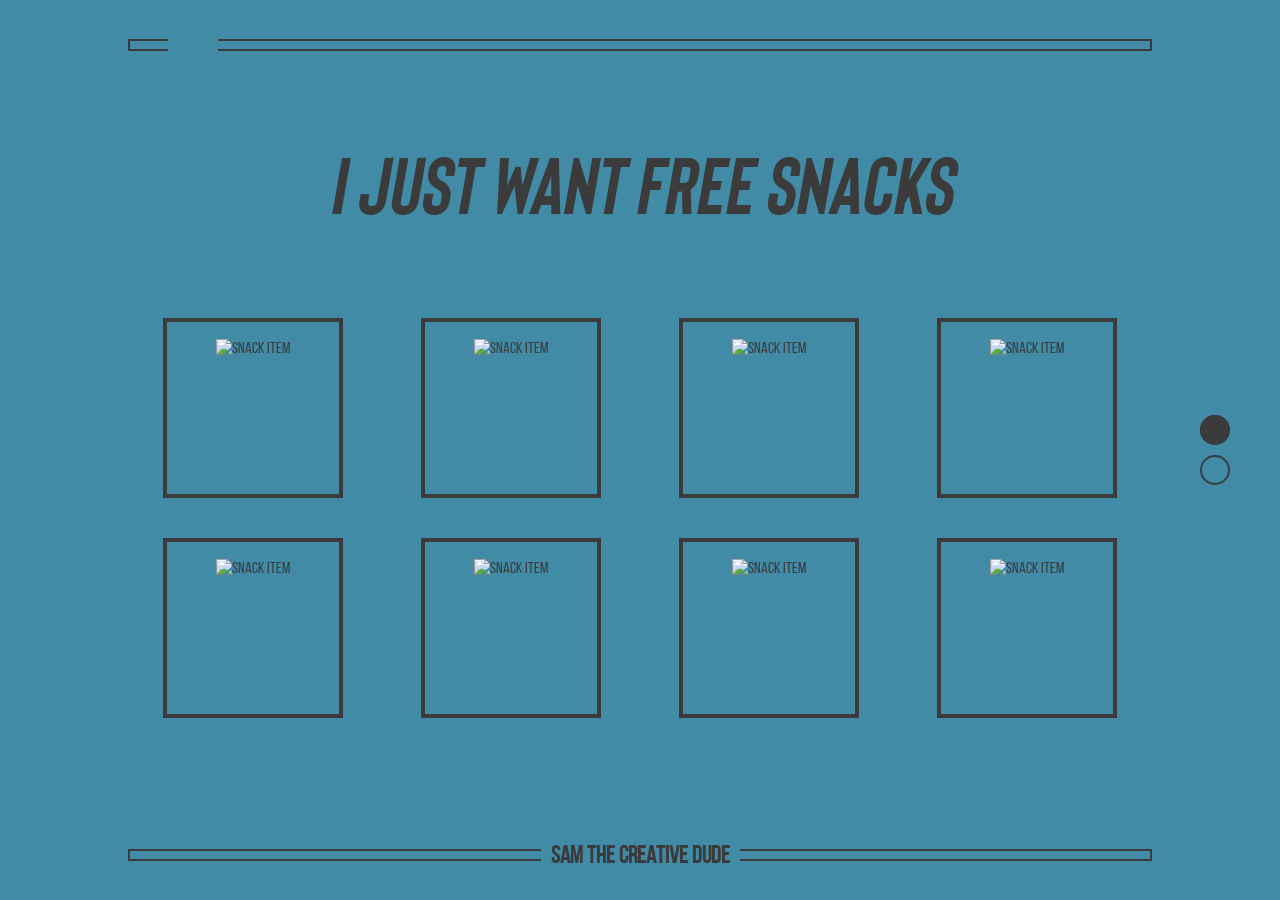
==== index.html @ 62870bf2 "fix: anchor security and jquery bump" ====
<!doctype html>
<html lang="en">

<head>
	<!-- Required meta tags -->
    <meta charset="utf-8">
    <meta name="viewport" content="width=device-width, initial-scale=1, shrink-to-fit=no">
	<title>Sam, Creative Mofo</title>	
	<meta name="description" content="Sam's corner of the world wide web.">
	<link rel="preconnect" href="https://fonts.gstatic.com">
	<link rel="stylesheet" href="css/style.css?v4">
	<link rel="apple-touch-icon" sizes="57x57" href="apple-icon-57x57.png">
	<link rel="apple-touch-icon" sizes="60x60" href="apple-icon-60x60.png">
	<link rel="apple-touch-icon" sizes="72x72" href="apple-icon-72x72.png">
	<link rel="apple-touch-icon" sizes="76x76" href="apple-icon-76x76.png">
	<link rel="apple-touch-icon" sizes="114x114" href="apple-icon-114x114.png">
	<link rel="apple-touch-icon" sizes="120x120" href="apple-icon-120x120.png">
	<link rel="apple-touch-icon" sizes="144x144" href="apple-icon-144x144.png">
	<link rel="apple-touch-icon" sizes="152x152" href="apple-icon-152x152.png">
	<link rel="apple-touch-icon" sizes="180x180" href="apple-icon-180x180.png">
	<link rel="icon" type="image/png" sizes="32x32" href="favicon-32x32.png">
	<link rel="icon" type="image/png" sizes="96x96" href="favicon-96x96.png">
	<link rel="icon" type="image/png" sizes="194x194" href="favicon-194x194.png">
	<link rel="icon" type="image/png" sizes="16x16" href="favicon-16x16.png">
	
	<!-- load fonts and jquery -->
	<link defer async href="https://fonts.googleapis.com/css?family=Roboto+Condensed:700,700i&display=swap" rel="stylesheet">
	<link defer async href="https://fonts.googleapis.com/css?family=Open+Sans&display=swap" rel="stylesheet">
	<script defer async src="https://code.jquery.com/jquery-3.6.0.min.js"></script>
</head>

<body id="body">
    
<div id="control-height"></div>
<div class="main">
<div class="bar header">
	<div class="box-line open-right"></div>
	<img class="logo" src="data:image/svg+xml;charset=utf-8,%3Csvg xmlns%3D'http%3A%2F%2Fwww.w3.org%2F2000%2Fsvg' viewBox%3D'0 0 200 150'%2F%3E" alt="Logo">
	<div class="box-line open-left"></div>
</div>

<div id="fix-mobile" class="page-container">
<div class="wrap">
	<div class="page" id="pageOne">
		<div class="page-grid">
			<div class ="snack-wrapper">
			
				<div class="message">
					<h1>I just want free snacks</h1>
				</div>

				<div class="wrapper">

					<div class="snack-grid">
						<div class="snack">
							<img class="topteeth" src="svg/topteeth.svg" style="visibility: hidden;" alt="top teeth">
							<div class="snack-item-container"><img class="snack-item" src="" alt="snack item"></div>
							<img class="bottomteeth" src="svg/bottomteeth.svg" style="visibility: hidden;" alt="bottom teeth">
						</div>
						<div class="snack">
							<img class="topteeth" src="svg/topteeth.svg" style="visibility: hidden;" alt="top teeth">
							<div class="snack-item-container"><img class="snack-item" src="" alt="snack item"></div>
							<img class="bottomteeth" src="svg/bottomteeth.svg" style="visibility: hidden;" alt="bottom teeth">
						</div>
						<div class="snack">
							<img class="topteeth" src="svg/topteeth.svg" style="visibility: hidden;" alt="top teeth">
							<div class="snack-item-container"><img class="snack-item" src="" alt="snack item"></div>
							<img class="bottomteeth" src="svg/bottomteeth.svg" style="visibility: hidden;" alt="bottom teeth">
						</div>
						<div class="snack landscape-hide">
							<img class="topteeth" src="svg/topteeth.svg" style="visibility: hidden;" alt="top teeth">
							<div class="snack-item-container"><img class="snack-item" src="" alt="snack item"></div>
							<img class="bottomteeth" src="svg/bottomteeth.svg" style="visibility: hidden;" alt="bottom teeth">
						</div>	
						<div class="snack hide-md">
							<img class="topteeth" src="svg/topteeth.svg" style="visibility: hidden;" alt="top teeth">
							<div class="snack-item-container"><img class="snack-item" src="" alt="snack item"></div>
							<img class="bottomteeth" src="svg/bottomteeth.svg" style="visibility: hidden;" alt="bottom teeth">
						</div>
						<div class="snack hide-md">
							<img class="topteeth" src="svg/topteeth.svg" style="visibility: hidden;" alt="top teeth">
							<div class="snack-item-container"><img class="snack-item" src="" alt="snack item"></div>
							<img class="bottomteeth" src="svg/bottomteeth.svg" style="visibility: hidden;" alt="bottom teeth">
						</div>
						<div class="truncate snack hide-md">
							<img class="topteeth" src="svg/topteeth.svg" style="visibility: hidden;" alt="top teeth">
							<div class="snack-item-container"><img class="snack-item" src="" alt="snack item"></div>
							<img class="bottomteeth" src="svg/bottomteeth.svg" style="visibility: hidden;" alt="bottom teeth">
						</div>
						<div class="truncate snack hide-md">
							<img class="topteeth" src="svg/topteeth.svg" style="visibility: hidden;" alt="top teeth">
							<div class="snack-item-container"><img class="snack-item" src="" alt="snack item"></div>
							<img class="bottomteeth" src="svg/bottomteeth.svg" style="visibility: hidden;" alt="bottom teeth">
						</div>
					</div>
					<div class="message-ty">
						<h2 class="title-sticker">I think you've <br> had enough</h2>
						<h3 class="subtitle">Please Sam, can I have <br> <a onclick="setSnacks('block')"><strong>some more?</strong></a></h3>
					</div>
				</div>
			</div>
			
			
		</div>
	</div>

	<div class="page" id="pageTwo">
		<div class="page-two-grid">
			<div class="social-wrapper">
				<div class="social-grid">
					<a href="https://www.behance.net/samuelsholkoff" target="_blank noopener">
						<section class="socialCard">
							<img class="small" src="svg/behance.svg" alt="Behance">
							<h1>Behance</h1>
							<div class="big"><img src="svg/banana.svg" alt="banana"></div>
							<p>A collection of case-study design projects.</p>
						</section>
					</a>
					<a href="https://www.xupapp.com" target="_blank noopener">
						<section class="socialCard">
							<img class="small" src="svg/lightbulb.svg" alt="side hustle">
							<h1>Side Hustle</h1>
							<div class="big"><img src="svg/clip.svg" alt="clip"></div>
							<p>I’m always working on something new and sexy.</p>
						</section>
					</a>
					<a href="https://www.linkedin.com/in/samuelsholkoff/" target="_blank noopener">
						<section class="socialCard">
							<img class="small" src="svg/linkedin.svg" alt="LinkedIn">
							<h1>LinkedIn</h1>
							<div class="big"><img src="svg/pyramid.svg" alt="pyramid"></div>
							<p>Professional life ready for your stalking pleasure.</p>
						</section>
					</a>
				</div>
			</div>
		</div>
	</div>
</div>
</div>

<div class="bar footer">
		<div class="box-line open-right"></div>
		<div><h2>Sam the creative dude</h2></div>
		<div class="box-line open-left"></div>
</div>
</div>
<!-- clipPath doesn't work in safari

<svg viewBox="0 0 100 100">
  <clipPath id="dotClip">
      <circle cx="25" cy="25" r="15"/>
      <circle cx="25" cy="65" r="15"/>
    </clipPath>
</svg>

end clipPath -->

<div class="dots">
	<a href="#pageOne" class="first-screen"><div class="dot"></div></a>
	<div class="dot moveDot" id="filled-dot"></div>
	<a href="#pageTwo" class="second-screen"><div class="dot"></div></a>
</div>


</body>
<script defer src="js/random-img.js"></script>
<script defer>
    
	let body = document.getElementById('body');
	if ("ontouchstart" in document.documentElement) {
		body.classList.add('touch-device');

	} else {
		body.classList.add('hover-device');
	}
	if (jQuery('body').hasClass("touch-device")) {
//Loading height on touch-device

function calcFullHeight() {
	
		let elementHeight = $("#control-height").innerHeight();
		let actualHeight = $(window).innerHeight();
		let resHeight = Math.abs(actualHeight - elementHeight);
		jQuery('#fix-mobile').css("height", `calc(99.99% - ${resHeight}px`);
		jQuery('.main').css("height", `${actualHeight + resHeight}px`);
		//$("#control-height").text(elementHeight + "--" + resHeight + "ac" + actualHeight);
	
}

(function($) {
	
	calcFullHeight();

	jQuery(window).on('load resize orientationchange', function() {
		// 300ms timeout for getting the correct height after orientation change
		
		setTimeout(function() {
			calcFullHeight();
		}, 500);
		
	});

})(jQuery);

} else {
jQuery('.main').css("height", "100vh");
jQuery('#fix-mobile').height('');


}
</script>
<script defer src="js/scrolling.js"></script>
<style>
	.my-new-list{
		position: absolute;
		top: 0;
	}
</style>


</html>
---- css/style.css ----
@import url(../fonts/stylesheet.css);
@import url(../fonts/bison/stylesheet.css);
* {
  box-sizing: border-box;
}
body {
  background: #be3f3e;
  /* font-family: 'Roboto Condensed', sans-serif; */
  font-family: "bebas_neueregular";
  /* font-weight: 700; */
  text-transform: uppercase;
  color: #3b3b3c;
  height: 100vh;
  margin: 0;
  overflow: hidden;
}
.main {
  height: 100vh;
  display: grid;
  grid-template-rows: 10% 1fr 10%;
  align-items: center;
}
h1 {
  font-size: 80px;
  text-align: center;
  margin: 0px;
  font-family: "bisonbold_itallic";
}

h2 {
  font-size: 24px;
  text-align: center;
  margin: 0px;
}

a {
  text-decoration: none;
}
.block-hide {
  display: none;
}
.block-show {
  display: block;
}

.page-container {
  overflow-y: scroll;
  height: 100%;
  /* margin-top:10vh;
	margin-bottom: 10vh; */
  /* scroll-snap-type: mandatory; */
  /* -webkit-scroll-snap-points-y: repeat(300px);
	-webkit-scroll-snap-points-y: repeat(300px); */
  scroll-snap-type: y mandatory;
  -webkit-scroll-snap-type: y mandatory;
  -webkit-overflow-scrolling: touch;
}
.ty-page {
  overflow: hidden;
  display: grid;
  grid-template-rows: auto 1fr;
  align-items: center;
}

.page {
  margin: 0;
  display: flex;
  flex-direction: column;
  justify-content: center;
  scroll-snap-align: start;
  height: 100%;
  position: relative;
}

#pageOne {
  margin: 0;
}

.page-grid {
  height: 100%;
  display: grid;
  grid-template-columns: 10% auto 10%;
  align-items: center;
}

.page-two-grid {
  display: grid;
  grid-template-columns: 10% auto 10%;
  align-items: center;
}

/* SNACKS */

.snack-wrapper {
  grid-column: 2/3;
  display: grid;
  /*grid-template-rows: 5% auto 5% auto;*/
  height: 100%;
}

.message {
  /*grid-row:2/3;*/
  justify-content: center;
  align-self: center;
  margin: 0 0 4%;
}

.ty-page .message {
  grid-row: inherit;
}

.snack-grid {
  /*grid-row:4/5;*/
  display: grid;
  grid-template-columns: repeat(4, 180px);
  grid-template-rows: repeat(2, 180px);
  /*grid-gap:20px;*/
  grid-column-gap: 78px;
  grid-row-gap: 40px;
  justify-content: center;
}
.snack {
  border: 4px solid #3b3b3c;
  clip-path: inset(0px 0px 0px 0px);
  -webkit-clip-path: inset(0px 0px 0px 0px);
  position: relative;
  opacity: 0;
}
.snack.v-visibility {
  transition: transform 0.2s ease;
  -webkit-transition: transform 0.2s ease;
  transform: translateY(0);
  -webkit-transform: translateY(0);
  opacity: 1 !important;
}
/* .snack.v-visibility:hover{
	transform: translateY(-10px);
    -webkit-transform: translateY(-10px);
} */

.snack.v-visibility.active:hover {
  transform: translateY(0);
  -webkit-transform: translateY(0);
}

.snack-item-container {
  display: flex;
  align-items: center;
  justify-content: center;
  height: 100%;
}
.snack-item-container:hover:not(.no-pointer) {
  cursor: pointer;
}
.snack-item-container:hover .snack-item {
  transform: scale(1.2);
}

.snack-item {
  height: 80%;
  transition: all 0.2s ease-in-out;
}

.result-item {
  height: 80%;
}

.snack-item:hover {
  cursor: pointer;
  transform: scale(1.2);
}

.topteeth,
.bottomteeth {
  width: 172px;
  position: absolute;
  display: flex;
  visibility: hidden;
  transition: all 0.5s ease-in-out;
  z-index: 2;
}
.topteeth {
  z-index: 3 !important;
}

@keyframes topTeethAnimation {
}

@keyframes bottomTeethAnimation {
  0% {
    transform: translateY(0px);
  }
  50% {
    transform: translateY(-160px);
  }
  100% {
    transform: translateY(0px);
  }
}

/* SOCIAL CARDS */

.social-wrapper {
  grid-column: 2/3;
}
.social-grid {
  display: grid;
  grid-template-columns: repeat(3, 1fr);
  grid-column-gap: 60px;
}
.socialCard {
  border-radius: 8px;
  background-color: rgba(255, 255, 255, 0.4);
  padding: 20px;
  transition: all 500ms;
  opacity: 0;
  position: relative;
  height: 100%;
  display: flex;
  flex-direction: column;
  align-items: flex-start;
}
.socialCard:hover {
  background-color: rgba(255, 255, 255, 0.6);
}
.socialCard p {
  margin-top: auto;
}

/*social card text*/
.socialCard h1 {
  font-family: "bisonbold";
  font-size: 34px;
  text-align: left;
  margin: 0;
  color: #3b3b3c;
}
.socialCard p {
  font-family: "Open Sans", sans-serif;
  font-weight: 400;
  text-align: left;
  text-transform: none;
  margin: 0;
  color: #3b3b3c;
  font-size: 20px;
}

.small {
  height: 30px;
  margin-bottom: 10px;
}
.big {
  margin: auto;
  text-align: center;
}
.big img {
  margin-top: 20px;
  margin-bottom: 20px;
}
/* HEADER FOOTER */

.bar {
  /* position: fixed; */
  overflow: hidden;
  width: 80%;
  margin-left: 10%;
  height: 40px;
  display: grid;
  align-items: center;
  grid-gap: 10px;
}
.bar.footer {
  height: 28px;
}

.header {
  grid-template-columns: 40px auto 1fr;
}

.logo {
  height: 30px;
  width: 30px;
}

.footer {
  grid-template-columns: 1fr auto 1fr;
}

.box-line {
  /*border: 2px solid #3B3B3C;*/
  height: 12px;
  position: relative;
}
.box-line:before,
.box-line:after {
  content: "";
  position: absolute;
  height: 50%;
  width: calc(100% - 2px);
  left: 0;
  animation: 1s ease-out 0s 1 borderAnimation;
}
.box-line:before {
  border-top: 2px solid #3b3b3c;
  top: 0;
}
.box-line:after {
  border-bottom: 2px solid #3b3b3c;
  bottom: 0;
}
.open-left:before,
.open-left:after {
  border-right: 2px solid #3b3b3c;
  border-left: none;
}
.open-right:before,
.open-right:after {
  border-left: 2px solid #3b3b3c;
  border-right: none;
  left: auto;
  right: 0;
}

@keyframes borderAnimation {
  0% {
    height: 0;
    width: 0;
  }
  85% {
    height: 0;
  }
  100% {
    height: 50%;
    width: calc(100% - 2px);
  }
}

/* PAGINATION DOTS */

.dots {
  position: fixed;
  top: 50%;
  transform: translateY(-50%);
  right: 40px;
  /* --- clipPath not working in safari ---
  	clip-path: url(#dotClip);
  	-webkit-clip-path: url(#dotClip);  */
}

.dot {
  border-radius: 50%;
  border: 2px solid #3b3b3c;
  width: 30px;
  height: 30px;
  margin: 10px;
}

#filled-dot {
  background: #3b3b3c;
  position: absolute;
  top: 0;
  overflow: hidden;
}

.moveDot {
  transition: all 0s;
}

.smoothDot {
  transition: all 0.5s;
}
.message-ty {
  max-width: 345px;
  margin-left: auto;
  margin-right: auto;
  text-align: center;
  grid-row: 4/5;
  font-weight: 400;
  display: none;
  font-family: "Open Sans", sans-serif;
}
.message-ty.show-message {
  animation: opac 0.8s;
}
@keyframes opac {
  from {
    opacity: 0;
  }
  to {
    opacity: 1;
  }
}
.message-ty .title-sticker {
  background-color: #3b3b3c;
  color: #e0dcd9;
  border-radius: 3px;
  position: relative;
  padding: 30px;
  font-size: 60px;
  margin-bottom: 25px;
  font-weight: 400;
  font-family: "bisondemibold";
}
.message-ty .title-sticker:before {
  background-color: #3b3b3c;
  content: "";
  height: 17px;
  width: 17px;
  position: absolute;
  left: 50%;
  bottom: -14px;
  border-radius: 3px;
  transform: rotate(45deg) translate(-50%, 0);
  -webkit-transform: rotate(45deg) translate(-50%, 0);
}
.subtitle {
  font-weight: 400;
  text-align: center;
  font-size: 26px;
  text-transform: none;
  font-family: "Open Sans", sans-serif;
}
.subtitle a {
  color: #3b3b3c;
  cursor: pointer;
  border-bottom: 1px solid #3b3b3c;
}
.wrapper {
  min-height: 400px;
}
.page-container .wrap {
  height: inherit;
}
/****************

MEDIA QUERIES 

*****************/

/* tablet */
@media (max-width: 1200px) {
  .snack-grid {
    grid-gap: 30px;
  }
  .dots {
    right: 15px;
  }
}
@media only screen and (min-width: 768px) and (max-width: 1024px) and (orientation: portrait) {
  .snack.hide-md:not(.truncate),
  .snack.landscape-hide:not(.truncate) {
    display: block !important;
  }
  .page-grid {
    grid-template-columns: 10% auto 10%;
    align-items: center;
    margin-bottom: 30px;
    height: 100%;
  }
  h1 {
    margin: 30px 0;
    font-size: 76px;
  }
  #pageTwo h1 {
    margin: 10px;
  }
  #pageTwo .page-grid {
    grid-template-rows: auto auto;
    align-items: start;
  }

  .snack-grid {
    grid-template-columns: repeat(3, 180px);
    grid-template-rows: repeat(2, 180px);
    /* grid-template-columns: repeat( auto-fit, minmax(250px, 1fr) ); */
  }

  .truncate {
    display: none;
  }

  .social-wrapper {
    grid-row-start: 2;
  }
  .social-grid {
    /* grid-template-columns: repeat(2, 1fr);
		grid-template-rows: repeat(2, 1fr); */
    grid-template-columns: repeat(auto-fit, minmax(250px, 1fr));
    grid-gap: 20px;
  }

  .big img {
    height: 80px;
  }
  .dots {
    height: 59px;
    display: none;
  }
  .dot {
    display: block;
    height: 6px;
    width: 6px;
    background-color: #38383f;
    margin: 0 10px;
  }
  .second-screen {
    position: absolute;
    bottom: 0;
  }
  #filled-dot {
    height: 45px;
    width: 6px;
    border-radius: 3px;
    margin: 0 10px;
  }
}
@media only screen and (min-width: 768px) and (max-width: 1024px) and (orientation: landscape) {
  .snack.hide-md,
  .snack.landscape-hide {
    display: block !important;
  }
  .main {
    height: 100vh !important;
  }
  #pageOne {
    padding-bottom: 50px;
  }
}

/* mobile */
#control-height {
  height: 100%;
  width: 0;
  top: 0;
  bottom: 0;
  display: block;
  position: fixed;
}
@media only screen and (min-width: 320px) and (max-width: 767px) and (orientation: portrait) {
  body {
    overflow: hidden;
    position: fixed;
    top: 0;
    height: 100%;
    width: 100%;
    overscroll-behavior-y: none;
  }
  .page {
    text-align: left;
    align-content: flex-start;
  }
  .touch-device .main {
    position: relative;
    top: 0;
    left: 0;
    right: 0;
  }
  h1 {
    font-size: 50px;
    margin: 30px 5px;
    text-align: left;
    max-width: 270px;
    margin-left: auto;
    margin-right: auto;
  }
  .page-container {
    scroll-snap-type: none;
    overflow: hidden;
    height: 80vh;
    margin: 0;
    position: relative;
  }
  .page-container .wrap {
    overflow-y: scroll;
    overflow-x: hidden;
    position: absolute;
    top: 0;
    bottom: 0;
    left: 0;
    right: 0;
    scroll-snap-type: y mandatory;
  }
  .socialCard {
    opacity: 1;
  }
  .hide-md,
  .hide-md-active {
    display: none;
  }
  .snack-grid {
    grid-template-columns: repeat(auto-fit, minmax(270px, 1fr));
    display: block;
    position: relative;
    height: 270px;
    width: 270px;
    margin-left: auto;
    margin-right: auto;
  }
  .snack {
    opacity: 1;
    position: absolute;
    height: 270px !important;
    width: 270px !important;
  }
  .snack:first-child {
    opacity: 0;
    animation: popIn 600ms ease 100ms 1 normal forwards;
  }
  .snack + .snack,
  .snack.v-visibility + .snack.v-visibility {
    display: none;
  }
  .snack.show,
  .snack.v-visibility.show {
    display: block !important;
  }
  .snack.show .snack-item,
  .snack.v-visibility.show .snack-item {
    opacity: 0;
    animation: popIn 600ms ease 100ms 1 normal forwards;
  }
  #pageTwo {
    height: initial;
  }
  .page-grid {
    grid-template-rows: 1fr auto;
    position: absolute;
    left: 50%;
    top: 50%;
    transform: translate(-50%, -50%);
    -webkit-transform: translate(-50%, -50%);
    width: 100%;
    height: initial;
  }
  .snack-wrapper {
    grid-template-rows: auto;
    height: initial;
  }
  .wrapper {
    min-height: 275px;
    position: relative;
  }
  .topteeth {
    z-index: 10 !important;
  }
  .bottomteeth {
    z-index: 9 !important;
  }
  .topteeth,
  .bottomteeth {
    width: 100%;
  }
  .dots {
    display: none;
  }
  .wrapper .snack-grid,
  .wrapper .message-ty {
    position: absolute;
    top: 0;
    left: 0;
    right: 0;
  }
  .social-grid {
    grid-template-columns: repeat(1, 1fr) !important;
    grid-gap: 30px;
  }
}
@media only screen and (min-width: 375px) and (max-width: 926px) and (orientation: landscape) {
  .snack.hide-md,
  .snack.landscape-hide {
    display: none !important;
  }
  .main {
    height: calc(100vh - calc(100vh - 100%));
  }

  .social-grid {
    grid-template-columns: repeat(2, 1fr);
    grid-gap: 30px;
  }
  .dots {
    display: none;
  }
  .page {
    min-height: 100%;
    height: auto;
    justify-content: flex-start;
    text-align: center;
    position: relative;
  }
  .wrapper {
    min-height: 297px;
    margin: 0 -2%;
  }
  h1 {
    max-width: 100%;
    margin-top: 0;
    margin-bottom: 0;
    font-size: 56px;
  }
  .snack-grid {
    grid-template-columns: repeat(auto-fit, minmax(172px, 1fr));
    grid-template-rows: none;
    grid-gap: 10px;
  }
  .page-grid {
    height: initial;
    min-height: 100%;
  }
  .snack {
    height: 180px;
    width: 180px;
    left: 0;
    right: 0;
    margin-left: auto;
    margin-right: auto;
    opacity: 1 !important;
  }

  .social-wrapper {
    padding-top: 5px;
    padding-bottom: 10px;
  }
  #pageTwo {
    height: initial;
    justify-content: start;
  }
  .page-two-grid {
    align-items: flex-start;
  }
  #pageOne {
    padding-bottom: 50px;
    scroll-snap-align: start;
  }
  .page-container,
  .page-container .wrap {
    scroll-snap-type: none !important;
  }
}

@media (max-width: 500px) {
  h1,
  .message-ty .title-sticker {
    font-size: 50px;
  }
  h1 {
    margin: 0 auto;
  }
  .dots {
    right: 0;
  }
}
@media (min-width: 600px) and (max-width: 767px) {
  #pageOne {
    padding-bottom: 50px;
  }
  .hover-device .snack.hide-md,
  .hover-device .snack.landscape-hide {
    display: none !important;
  }
  .hover-device .page {
    justify-content: center;
  }
}
@media (min-width: 768px) and (max-width: 1024px) {
  .hover-device .snack.hide-md:not(.truncate),
  .hover-device .snack.landscape-hide:not(.truncate) {
    display: block !important;
  }
  .hover-device .snack-grid {
    grid-gap: 20px;
  }
}
@media (max-width: 350px) {
  h1,
  .message-ty .title-sticker {
    font-size: 40px;
  }
  .subtitle {
    font-size: 24px;
  }
  .page-grid {
    grid-template-columns: 10% 255px 10%;
  }
  .snack-grid,
  .snack,
  .topteeth,
  .bottomteeth {
    width: 100%;
  }
  .wrapper {
    min-height: 280px;
  }
}
/* safari, wide/high res */

@media (min-width: 1600px) {
  .page-grid {
    display: grid;
    grid-template-columns: 10% auto 10%;
    grid-template-rows: auto auto 60px;
    align-items: center;
  }

  .snack-grid {
    display: grid;
    grid-template-columns: repeat(4, 180px);
    grid-template-rows: repeat(2, 180px);
  }

  .topteeth,
  .bottomteeth {
    width: 180px;
  }
}

/* animation keyframes */
@keyframes fadeinUP {
  15% {
    opacity: 0;
    top: 50px;
  }
  100% {
    opacity: 1;
    top: 0px;
  }
}

/* Firefox < 16 */
@-moz-keyframes fadeinUP {
  15% {
    opacity: 0;
    top: 50px;
  }
  100% {
    opacity: 1;
    top: 0px;
  }
}

/* Safari, Chrome and Opera > 12.1 */
@-webkit-keyframes fadeinUP {
  15% {
    opacity: 0;
    top: 50px;
  }
  100% {
    opacity: 1;
    top: 0px;
  }
}

/* Opera < 12.1 */
@-o-keyframes fadeinUP {
  15% {
    opacity: 0;
    top: 50px;
  }
  100% {
    opacity: 1;
    top: 0px;
  }
}

/* animation keyframes */
@keyframes popIn {
  0% {
    opacity: 0;
    transform: scale(0);
  }
  60% {
    transform: scale(1.1);
  }
  100% {
    opacity: 1;
    transform: scale(1);
  }
}

/* Firefox < 16 */
@-moz-keyframes popIn {
  0% {
    opacity: 0;
    -moz-transform: scale(0);
  }
  60% {
    -moz-transform: scale(1.1);
  }
  100% {
    opacity: 1;
    -moz-transform: scale(1);
  }
}

/* Safari, Chrome and Opera > 12.1 */
@-webkit-keyframes popIn {
  0% {
    opacity: 0;
    -webkit-transform: scale(0);
  }
  60% {
    -webkit-transform: scale(1.1);
  }
  100% {
    opacity: 1;
    -webkit-transform: scale(1);
  }
}

/* Opera < 12.1 */
@-o-keyframes popIn {
  0% {
    opacity: 0;
    -o-transform: scale(0);
  }
  60% {
    -o-transform: scale(1.1);
  }
  100% {
    opacity: 1;
    -o-transform: scale(1);
  }
}

@media (min-width: 916px) {
  .hover-device.small-screen .snack.hide-md {
    display: none !important;
  }
  .small-screen .snack-grid {
    grid-template-rows: repeat(1, 180px);
  }
  .small-screen .page {
    min-height: 430px;
  }
  .small-screen #pageTwo {
    min-height: 360px;
  }
}
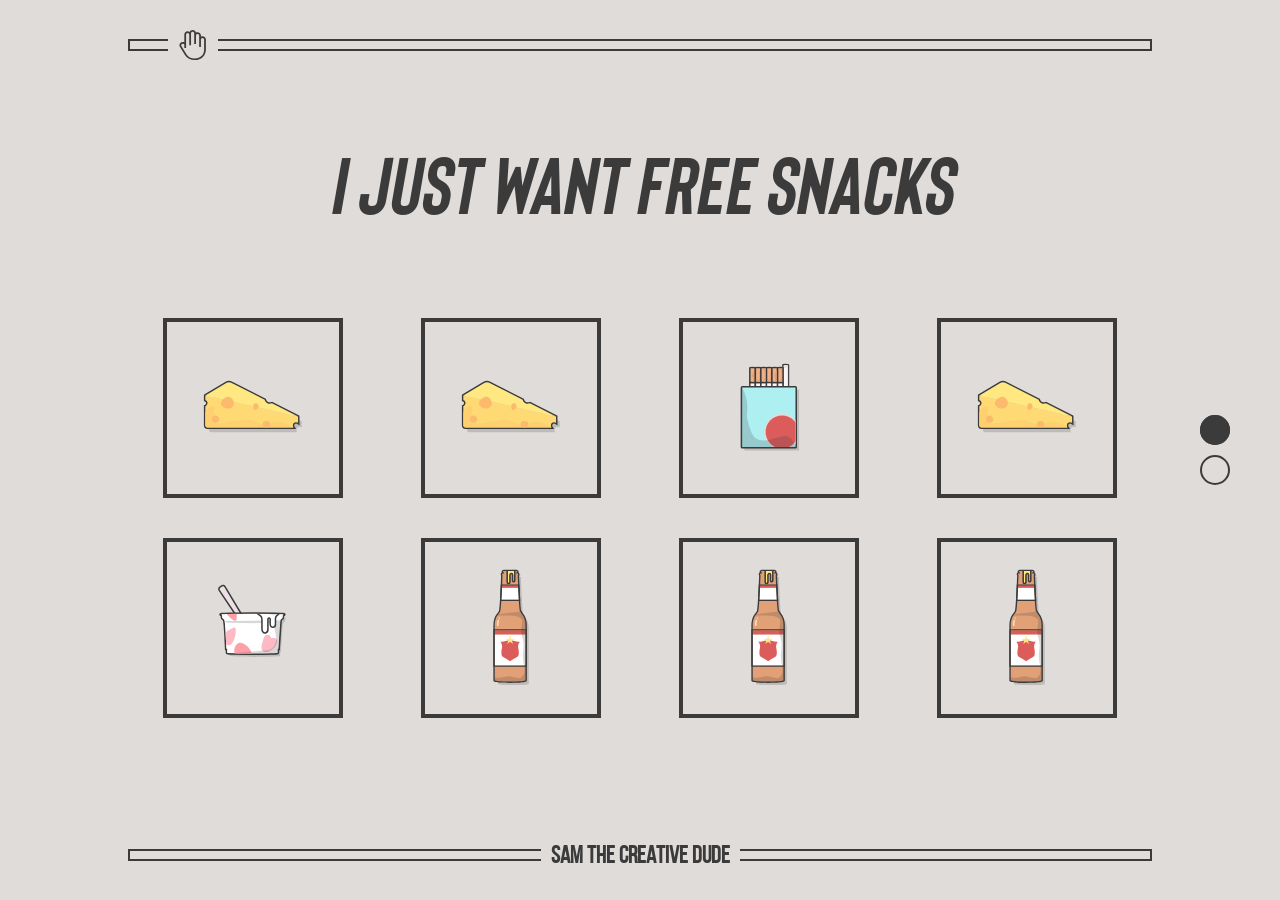
==== commit aba28c69: "fix: remove logic for images from cookie and use hardcoded names" ====
--- a/index.html
+++ b/index.html
@@ -26,7 +26,7 @@
 	<!-- load fonts and jquery -->
 	<link defer async href="https://fonts.googleapis.com/css?family=Roboto+Condensed:700,700i&display=swap" rel="stylesheet">
 	<link defer async href="https://fonts.googleapis.com/css?family=Open+Sans&display=swap" rel="stylesheet">
-	<script defer async src="https://code.jquery.com/jquery-3.6.0.min.js"></script>
+	<script src="https://code.jquery.com/jquery-3.6.0.min.js"></script>
 </head>
 
 <body id="body">
@@ -164,9 +164,7 @@
 
 
 </body>
-<script defer src="js/random-img.js"></script>
 <script defer>
-    
 	let body = document.getElementById('body');
 	if ("ontouchstart" in document.documentElement) {
 		body.classList.add('touch-device');
@@ -207,10 +205,9 @@
 jQuery('.main').css("height", "100vh");
 jQuery('#fix-mobile').height('');
 
-
 }
 </script>
-<script defer src="js/scrolling.js"></script>
+<script src="js/scrolling.js"></script>
 <style>
 	.my-new-list{
 		position: absolute;
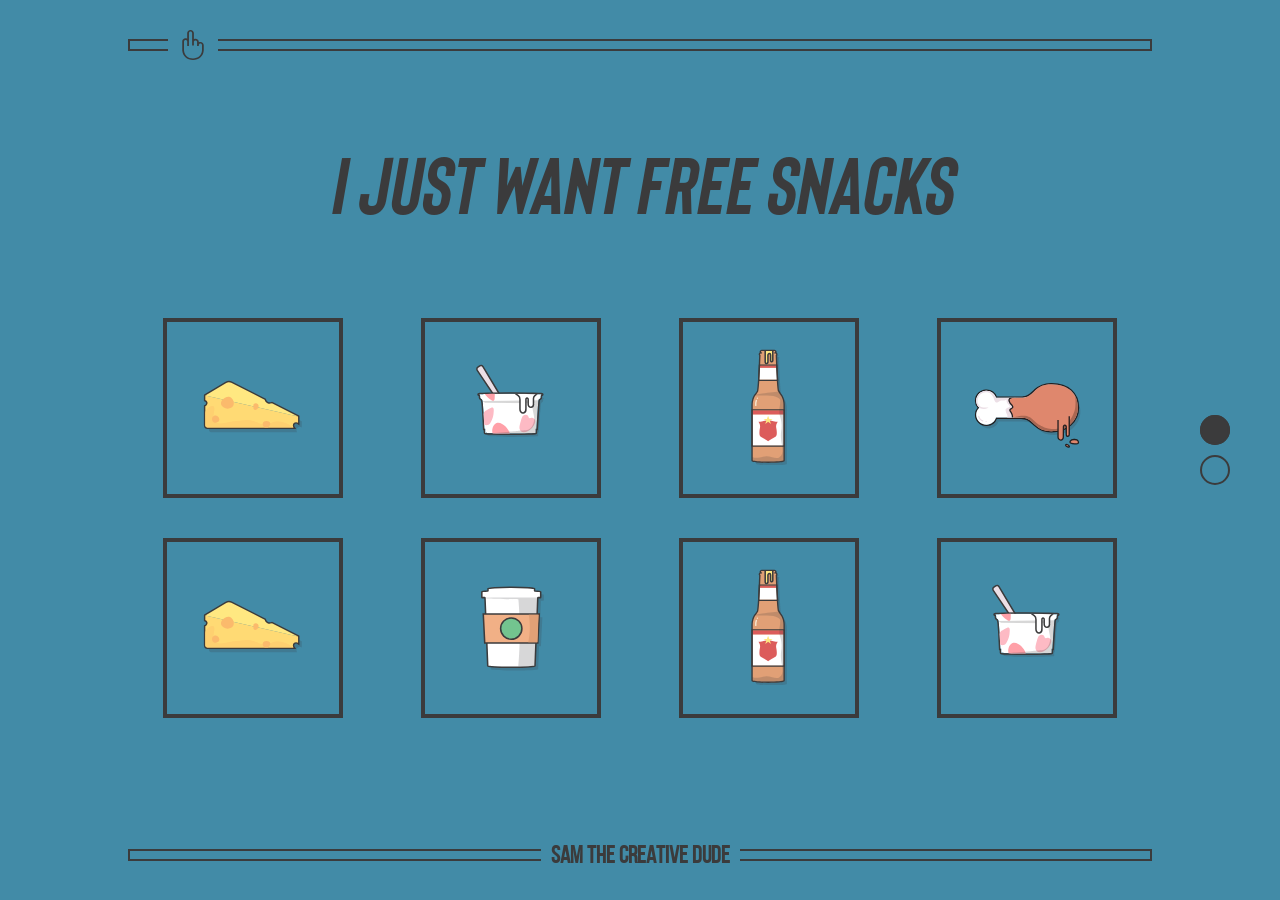
==== commit cce93dba: "Update index.html" ====
--- a/index.html
+++ b/index.html
@@ -116,7 +116,7 @@
 							<p>A collection of case-study design projects.</p>
 						</section>
 					</a>
-					<a href="https://www.xupapp.com" target="_blank noopener">
+					<a href="https://www.schmearpod.com" target="_blank noopener">
 						<section class="socialCard">
 							<img class="small" src="svg/lightbulb.svg" alt="side hustle">
 							<h1>Side Hustle</h1>
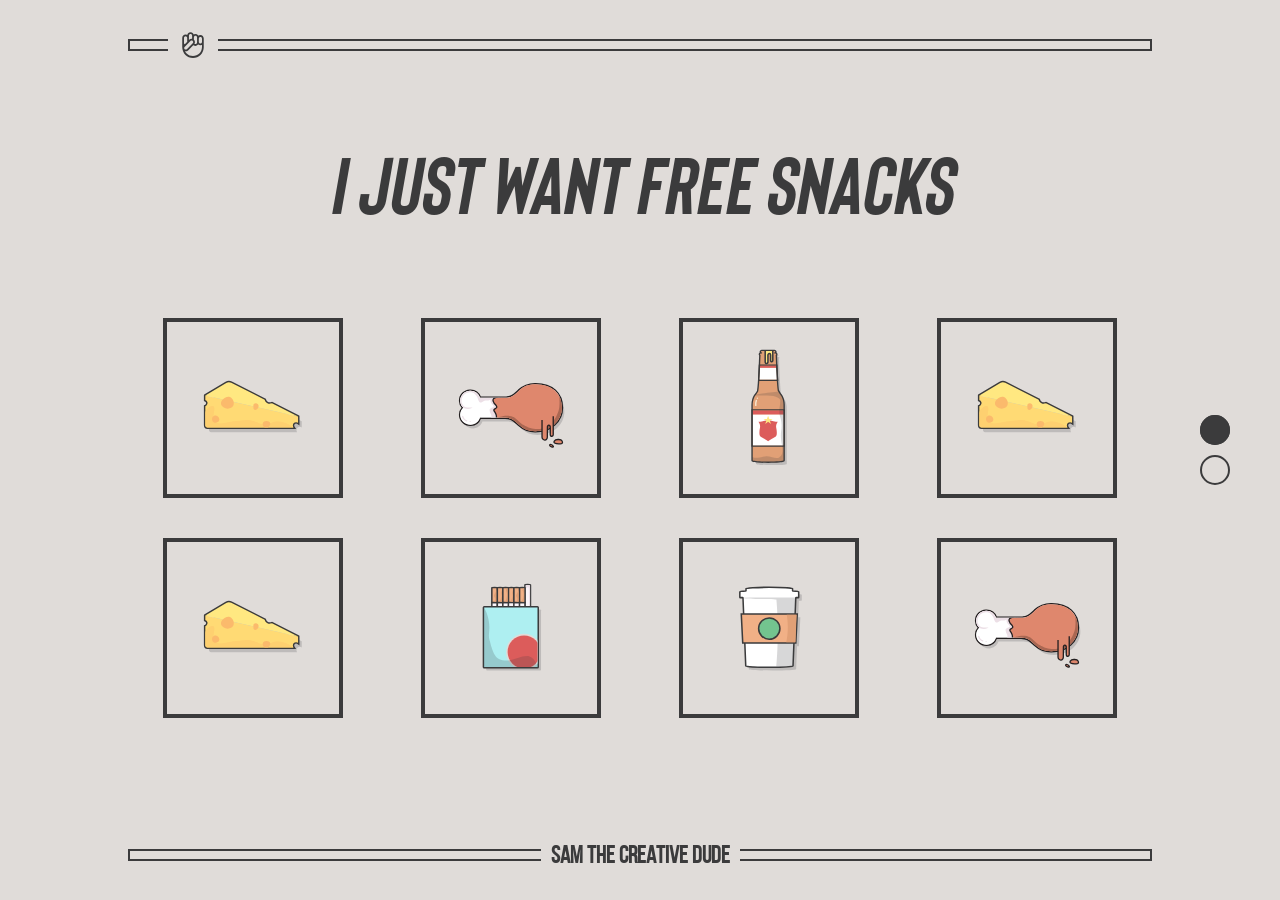
==== commit 3a41168f: "Update index.html switched behance to dribbble" ====
--- a/index.html
+++ b/index.html
@@ -108,10 +108,10 @@
 		<div class="page-two-grid">
 			<div class="social-wrapper">
 				<div class="social-grid">
-					<a href="https://www.behance.net/samuelsholkoff" target="_blank noopener">
+					<a href="https://dribbble.com/creativemofo" target="_blank noopener">
 						<section class="socialCard">
-							<img class="small" src="svg/behance.svg" alt="Behance">
-							<h1>Behance</h1>
+							<img class="small" src="svg/dribbble.svg" alt="Dribbble">
+							<h1>Dribbble</h1>
 							<div class="big"><img src="svg/banana.svg" alt="banana"></div>
 							<p>A collection of case-study design projects.</p>
 						</section>
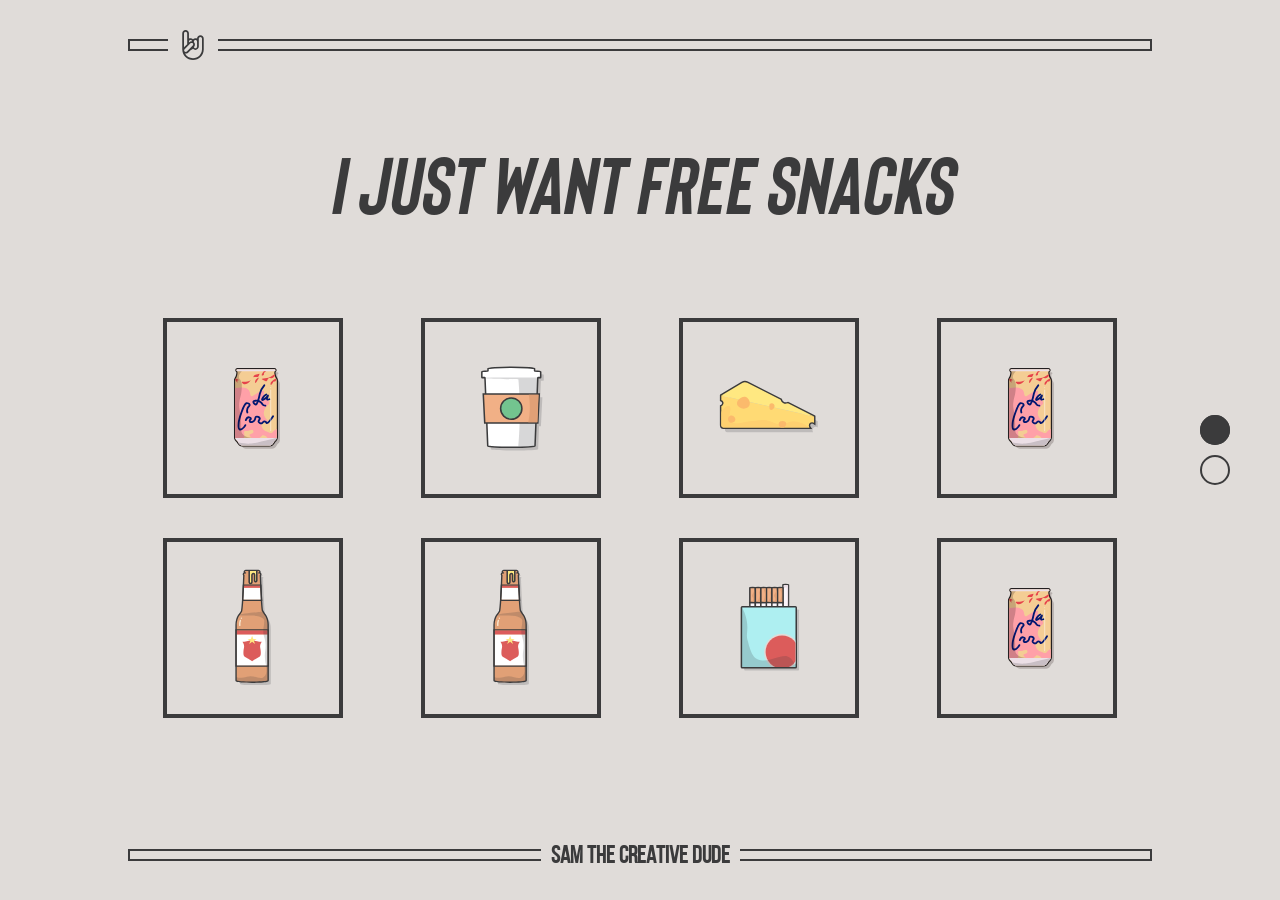
==== commit 223ea825: "Update index.html" ====
--- a/index.html
+++ b/index.html
@@ -6,7 +6,7 @@
     <meta charset="utf-8">
     <meta name="viewport" content="width=device-width, initial-scale=1, shrink-to-fit=no">
 	<title>Sam, Creative Mofo</title>	
-	<meta name="description" content="Sam's corner of the world wide web.">
+	<meta name="description" content="Sam the designer's website experience.">
 	<link rel="preconnect" href="https://fonts.gstatic.com">
 	<link rel="stylesheet" href="css/style.css?v4">
 	<link rel="apple-touch-icon" sizes="57x57" href="apple-icon-57x57.png">
@@ -116,6 +116,14 @@
 							<p>A collection of case-study design projects.</p>
 						</section>
 					</a>
+					<a href="https://textmoji.app" target="_blank noopener">
+						<section class="socialCard">
+							<img class="small" src="svg/dribbble.svg" alt="Textmoji">
+							<h1>Textmoji</h1>
+							<div class="big"><img src="svg/banana.svg" alt="banana"></div>
+							<p>A helpful tool I designed to help you make custom text emoji.</p>
+						</section>
+					</a>
 					<a href="https://www.schmearpod.com" target="_blank noopener">
 						<section class="socialCard">
 							<img class="small" src="svg/lightbulb.svg" alt="side hustle">
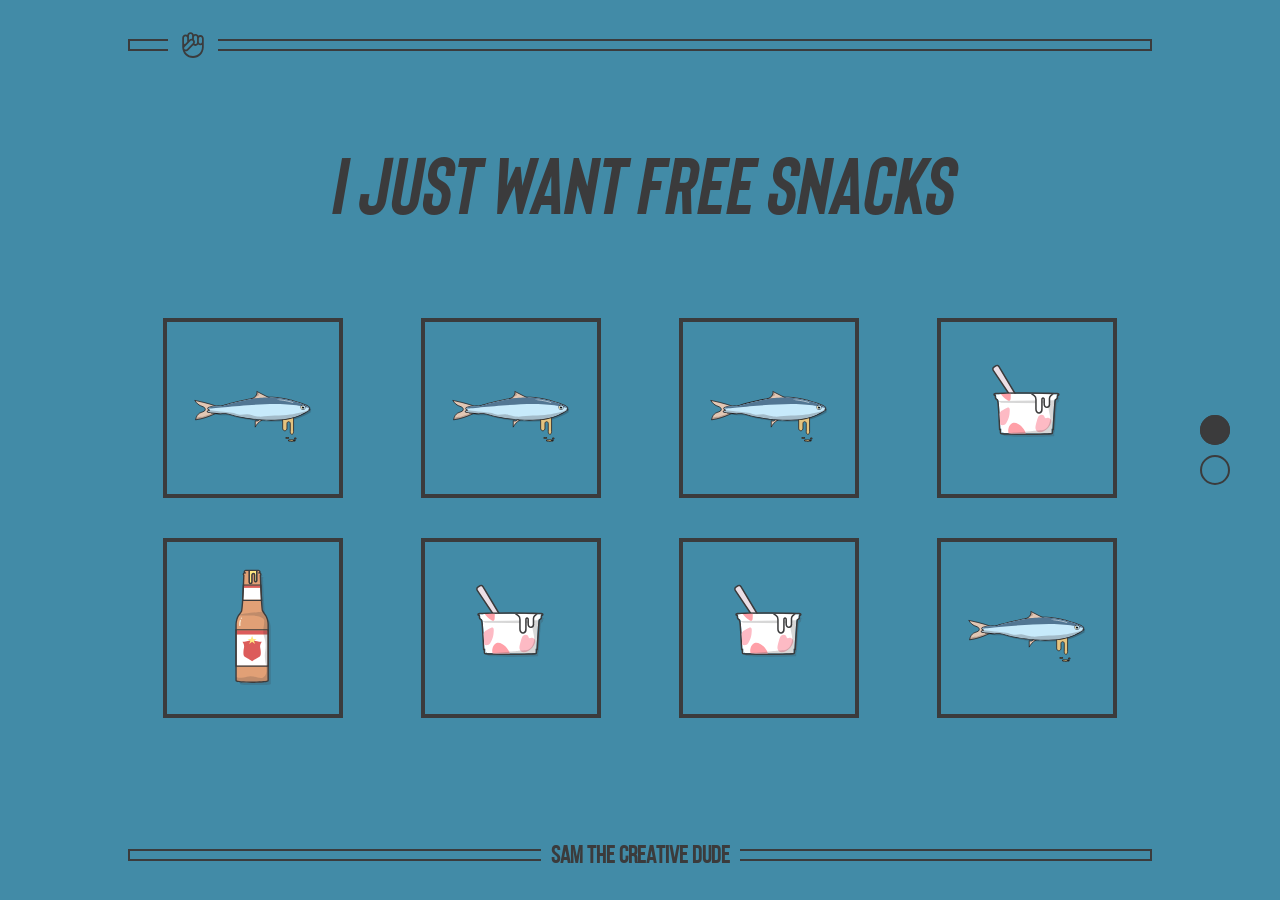
==== commit bb624f10: "Update index.html" ====
--- a/index.html
+++ b/index.html
@@ -118,10 +118,10 @@
 					</a>
 					<a href="https://textmoji.app" target="_blank noopener">
 						<section class="socialCard">
-							<img class="small" src="svg/dribbble.svg" alt="Textmoji">
+							<img class="small" src="svg/textmoji.svg" alt="Textmoji">
 							<h1>Textmoji</h1>
-							<div class="big"><img src="svg/banana.svg" alt="banana"></div>
-							<p>A helpful tool I designed to help you make custom text emoji.</p>
+							<div class="big"><img src="svg/star.svg" alt="star"></div>
+							<p>A nifty tool I designed that lets you make custom text emoji.</p>
 						</section>
 					</a>
 					<a href="https://www.schmearpod.com" target="_blank noopener">
--- a/css/style.css
+++ b/css/style.css
@@ -205,8 +205,10 @@
 }
 .social-grid {
   display: grid;
-  grid-template-columns: repeat(3, 1fr);
-  grid-column-gap: 60px;
+  /* grid-template-columns: repeat(3, 1fr); */
+	grid-template-columns: repeat(auto-fit, minmax(250px, 1fr));
+  grid-column-gap: 24px;
+  grid-row-gap: 24px;
 }
 .socialCard {
   border-radius: 8px;
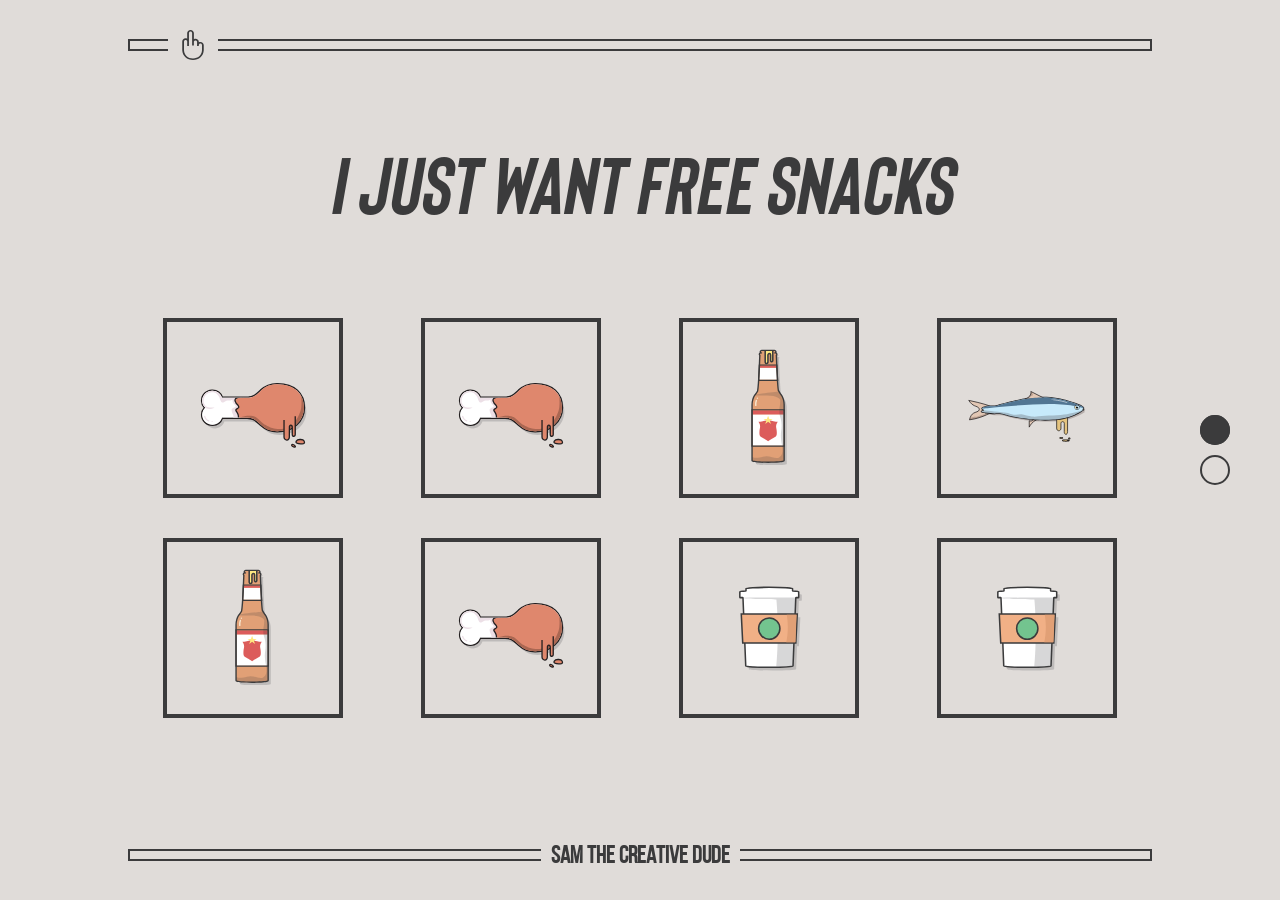
==== commit a13cb9f2: "Update index.html" ====
--- a/index.html
+++ b/index.html
@@ -108,7 +108,7 @@
 		<div class="page-two-grid">
 			<div class="social-wrapper">
 				<div class="social-grid">
-					<a href="https://dribbble.com/creativemofo" target="_blank noopener">
+					<a href="https://dribbble.com/sam-the-designer" target="_blank noopener">
 						<section class="socialCard">
 							<img class="small" src="svg/dribbble.svg" alt="Dribbble">
 							<h1>Dribbble</h1>
--- a/css/style.css
+++ b/css/style.css
@@ -205,8 +205,9 @@
 }
 .social-grid {
   display: grid;
-  /* grid-template-columns: repeat(3, 1fr); */
-	grid-template-columns: repeat(auto-fit, minmax(250px, 1fr));
+  grid-template-columns: repeat(4, 1fr);
+  /*   grid-template-columns: repeat(auto-fit, minmax(250px, 1fr)); */
+  /* grid-template-columns: auto; */
   grid-column-gap: 24px;
   grid-row-gap: 24px;
 }
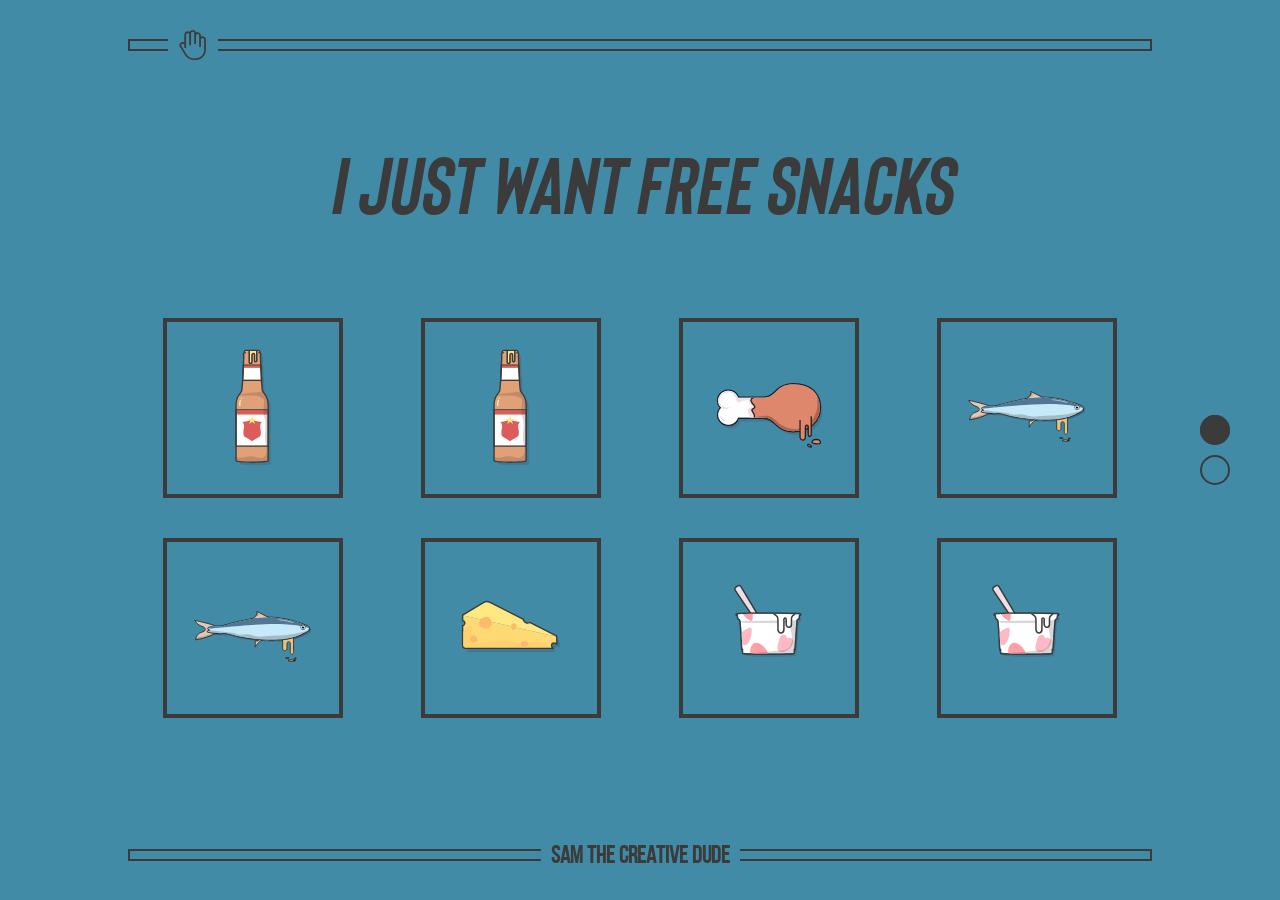
==== commit 89ecce54: "Update index.html" ====
--- a/index.html
+++ b/index.html
@@ -114,14 +114,6 @@
 							<h1>Dribbble</h1>
 							<div class="big"><img src="svg/banana.svg" alt="banana"></div>
 							<p>A collection of case-study design projects.</p>
-						</section>
-					</a>
-					<a href="https://textmoji.app" target="_blank noopener">
-						<section class="socialCard">
-							<img class="small" src="svg/textmoji.svg" alt="Textmoji">
-							<h1>Textmoji</h1>
-							<div class="big"><img src="svg/star.svg" alt="star"></div>
-							<p>A nifty tool I designed that lets you make custom text emoji.</p>
 						</section>
 					</a>
 					<a href="https://www.schmearpod.com" target="_blank noopener">
